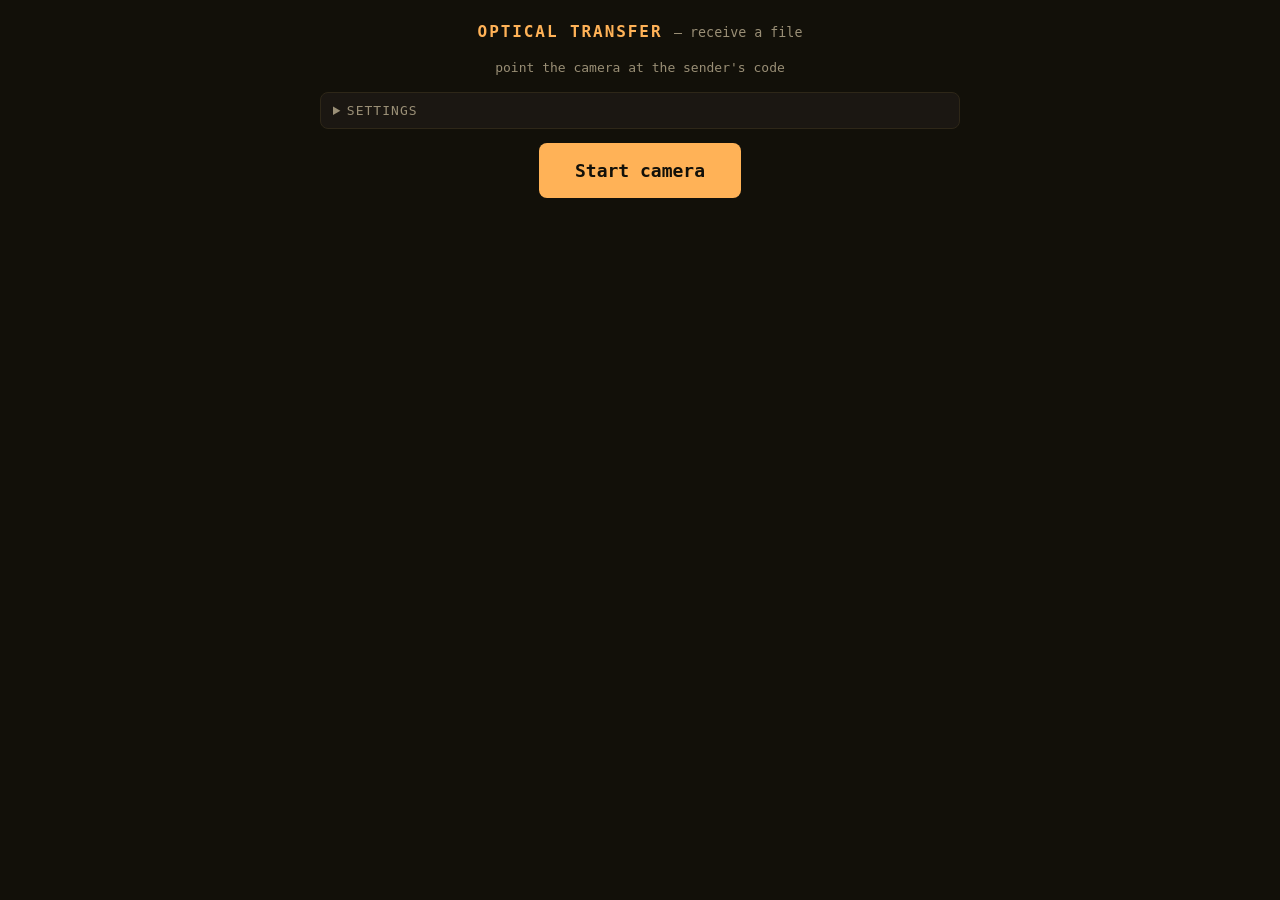
==== receive/index.html @ ed7385a3 "Optical Transfer: offline PC-to-phone file transfer with SEO landing" ====
<!doctype html>
<html lang="en">
  <head>
    <meta charset="UTF-8" />
    <meta
      name="viewport"
      content="width=device-width, initial-scale=1.0, viewport-fit=cover, maximum-scale=1.0, user-scalable=no"
    />
    <title>Receive a File — Optical Transfer (offline, no internet)</title>
    <meta name="robots" content="index, follow" />
    <link rel="stylesheet" href="../shared/style.css" />
  </head>
  <body>
    <h1><a href="../" style="color: inherit; text-decoration: none">OPTICAL TRANSFER</a> <small>— receive a file</small></h1>
    <div class="hint" id="stats">point the camera at the sender's code</div>
    <details class="settings" id="settings">
      <summary>Settings</summary>
      <div class="row">
        <label>
          capture width
          <select id="cfg-width">
            <option>960</option>
            <option selected>1280</option>
            <option>1920</option>
          </select>
        </label>
        <label>
          capture fps
          <select id="cfg-capfps">
            <option>30</option>
            <option selected>60</option>
          </select>
        </label>
        <label>
          decode workers
          <select id="cfg-workers">
            <option>1</option>
            <option selected>2</option>
            <option>3</option>
          </select>
        </label>
      </div>
      <div class="hint" style="text-align: left; padding-top: 8px">
        Set before starting the camera. 1280-wide is the widest mode iOS runs
        at a true 60 fps; the fps request is demanded with `exact` first
        because `ideal: 60` silently delivers 30.
      </div>
    </details>
    <button id="start">Start camera</button>
    <div class="metrics" id="metrics" style="display: none">
      <div class="metric"><div class="k">capture fps</div><div class="v" id="m-cap">—</div></div>
      <div class="metric"><div class="k">decode fps</div><div class="v amber" id="m-dec">—</div></div>
      <div class="metric"><div class="k">goodput</div><div class="v amber" id="m-rate">—</div></div>
      <div class="metric"><div class="k">elapsed</div><div class="v" id="m-time">—</div></div>
      <div class="metric"><div class="k">frames new/dup</div><div class="v" id="m-frames">—</div></div>
      <div class="metric"><div class="k">blocks K</div><div class="v" id="m-k">—</div></div>
      <div class="metric"><div class="k">block len</div><div class="v" id="m-block">—</div></div>
      <div class="metric"><div class="k">payload</div><div class="v" id="m-payload">—</div></div>
    </div>
    <div class="preview" id="preview" style="display: none">
      <video id="video" muted playsinline></video>
    </div>
    <div class="progress" id="progress" style="display: none"><div id="bar"></div></div>
    <div id="result"></div>
    <script type="module" src="./main.ts"></script>
  </body>
</html>
---- shared/style.css ----
* {
  box-sizing: border-box;
}
body {
  margin: 0;
  background: #121009;
  color: #ede5d4;
  font: 15px/1.5 ui-monospace, SFMono-Regular, Menlo, Consolas, monospace;
  display: flex;
  flex-direction: column;
  align-items: center;
  gap: 14px;
  padding: 20px;
  min-height: 100vh;
}
h1 {
  font-size: 16px;
  letter-spacing: 0.12em;
  text-transform: uppercase;
  color: #ffb257;
  margin: 0;
  text-align: center;
}
h1 small {
  color: #9a8f76;
  letter-spacing: 0;
  text-transform: none;
  font-weight: normal;
}
.hint {
  color: #9a8f76;
  font-size: 13px;
  text-align: center;
  max-width: 640px;
}
a {
  color: #ffb257;
}
button {
  font: inherit;
  color: #121009;
  background: #ffb257;
  border: 0;
  border-radius: 8px;
  padding: 14px 36px;
  font-size: 18px;
  font-weight: 700;
  cursor: pointer;
}
.picker {
  display: flex;
  flex-direction: column;
  align-items: center;
  gap: 8px;
}
.filebtn {
  font: inherit;
  color: #121009;
  background: #ffb257;
  border-radius: 8px;
  padding: 14px 36px;
  font-size: 18px;
  font-weight: 700;
  cursor: pointer;
  text-decoration: none;
  display: inline-block;
}
.filebtn input[type="file"] {
  display: none;
}
.stage {
  background: #fff;
  padding: 20px;
  border-radius: 10px;
}
.stage canvas {
  display: block;
  image-rendering: pixelated;
}
.preview {
  position: relative;
  width: min(92vw, 480px);
}
.preview video {
  width: 100%;
  border-radius: 10px;
  background: #000;
  display: block;
}
.progress {
  width: min(92vw, 480px);
  height: 14px;
  background: #1b1712;
  border: 1px solid #2e2718;
  border-radius: 7px;
  overflow: hidden;
}
.progress > div {
  height: 100%;
  background: #ffb257;
  transition: width 0.25s;
}
.done {
  color: #7dc98f;
  font-size: 22px;
  font-weight: 700;
}
img.received {
  max-width: min(92vw, 640px);
  border-radius: 10px;
}
details.settings {
  width: min(92vw, 640px);
  background: #1b1712;
  border: 1px solid #2e2718;
  border-radius: 8px;
  padding: 8px 12px;
}
details.settings summary {
  cursor: pointer;
  color: #9a8f76;
  font-size: 13px;
  text-transform: uppercase;
  letter-spacing: 0.08em;
}
details.settings .row {
  display: flex;
  flex-wrap: wrap;
  gap: 10px 18px;
  padding-top: 10px;
}
details.settings label {
  display: flex;
  flex-direction: column;
  gap: 3px;
  font-size: 11px;
  color: #9a8f76;
  text-transform: uppercase;
  letter-spacing: 0.08em;
}
details.settings select,
details.settings input[type="range"] {
  font: inherit;
  color: #ede5d4;
  background: #121009;
  border: 1px solid #2e2718;
  border-radius: 6px;
  padding: 5px 8px;
}
.metrics {
  display: grid;
  grid-template-columns: repeat(auto-fill, minmax(110px, 1fr));
  gap: 8px;
  width: min(92vw, 640px);
}
.metric {
  background: #1b1712;
  border: 1px solid #2e2718;
  border-radius: 6px;
  padding: 6px 8px;
}
.metric .k {
  font-size: 10px;
  color: #9a8f76;
  text-transform: uppercase;
  letter-spacing: 0.08em;
}
.metric .v {
  font-size: 16px;
  font-variant-numeric: tabular-nums;
}
.metric .v.amber {
  color: #ffb257;
}
.metric .v.ok {
  color: #7dc98f;
}

body.landing {
  gap: 0;
  padding: 0;
  align-items: stretch;
}
body.landing section,
body.landing .hero {
  width: 100%;
  max-width: 860px;
  margin: 0 auto;
  padding: 0 24px;
}
.hero {
  text-align: center;
  padding-top: 64px;
  padding-bottom: 56px;
}
.brand {
  display: inline-flex;
  align-items: center;
  gap: 8px;
  color: #ffb257;
  text-transform: uppercase;
  letter-spacing: 0.14em;
  font-size: 13px;
  font-weight: 700;
  margin-bottom: 28px;
}
.brand-mark {
  width: 16px;
  height: 16px;
  border-radius: 3px;
  background: #ffb257;
  box-shadow:
    -5px -5px 0 -3px #ffb257,
    5px -5px 0 -3px #ffb257,
    -5px 5px 0 -3px #ffb257;
}
.landing h1 {
  font-size: clamp(30px, 6vw, 46px);
  line-height: 1.1;
  letter-spacing: -0.01em;
  text-transform: none;
  color: #ede5d4;
  max-width: 15ch;
  margin: 0 auto 18px;
  text-align: center;
}
.lede {
  color: #b8ad97;
  font-size: 18px;
  line-height: 1.55;
  max-width: 52ch;
  margin: 0 auto 32px;
}
.cta {
  display: flex;
  flex-wrap: wrap;
  gap: 12px;
  justify-content: center;
}
.btn {
  display: inline-block;
  font-weight: 700;
  font-size: 16px;
  text-decoration: none;
  padding: 14px 26px;
  border-radius: 10px;
  border: 1px solid transparent;
}
.btn.primary {
  background: #ffb257;
  color: #121009;
}
.btn.ghost {
  background: #1b1712;
  color: #ede5d4;
  border-color: #2e2718;
}
.badges {
  color: #9a8f76;
  font-size: 13px;
  margin-top: 24px;
}
.stars {
  display: inline-block;
  margin-top: 16px;
  font-size: 13px;
  color: #ffb257;
  text-decoration: none;
  border: 1px solid #3a3016;
  background: #1b1712;
  padding: 8px 14px;
  border-radius: 999px;
}
.landing h2 {
  font-size: 26px;
  text-transform: none;
  letter-spacing: -0.01em;
  color: #ede5d4;
  text-align: center;
  margin: 0 0 28px;
}
.steps {
  padding-top: 24px;
  padding-bottom: 24px;
}
.steps ol {
  list-style: none;
  padding: 0;
  margin: 0;
  display: grid;
  gap: 14px;
}
.steps li {
  background: #1b1712;
  border: 1px solid #2e2718;
  border-radius: 12px;
  padding: 18px 20px 18px 58px;
  position: relative;
  color: #b8ad97;
  line-height: 1.5;
}
.steps li strong {
  color: #ede5d4;
}
.steps .num {
  position: absolute;
  left: 18px;
  top: 18px;
  width: 26px;
  height: 26px;
  border-radius: 50%;
  background: #ffb257;
  color: #121009;
  font-weight: 700;
  display: flex;
  align-items: center;
  justify-content: center;
  font-size: 14px;
}
.features {
  padding-top: 40px;
  padding-bottom: 24px;
}
.features .grid {
  display: grid;
  grid-template-columns: repeat(auto-fit, minmax(230px, 1fr));
  gap: 14px;
}
.card {
  background: #1b1712;
  border: 1px solid #2e2718;
  border-radius: 12px;
  padding: 20px;
}
.card h3 {
  margin: 0 0 8px;
  font-size: 16px;
  color: #ffb257;
}
.card p {
  margin: 0;
  color: #b8ad97;
  font-size: 14px;
  line-height: 1.5;
}
.funnel {
  padding-top: 44px;
  padding-bottom: 28px;
}
.funnel-card {
  background: #1b1712;
  border: 1px solid #3a3016;
  border-radius: 16px;
  padding: 32px;
  text-align: center;
}
.funnel-card h2 {
  margin-bottom: 12px;
}
.funnel-card p {
  color: #b8ad97;
  font-size: 16px;
  line-height: 1.6;
  max-width: 56ch;
  margin: 0 auto 22px;
}
.faq {
  padding-top: 40px;
  padding-bottom: 40px;
}
.faq details {
  background: #1b1712;
  border: 1px solid #2e2718;
  border-radius: 10px;
  padding: 4px 18px;
  margin-bottom: 10px;
}
.faq summary {
  cursor: pointer;
  font-weight: 700;
  color: #ede5d4;
  padding: 14px 0;
  list-style: none;
}
.faq summary::-webkit-details-marker {
  display: none;
}
.faq summary::before {
  content: "+ ";
  color: #ffb257;
}
.faq details[open] summary::before {
  content: "– ";
}
.faq details p {
  color: #b8ad97;
  line-height: 1.6;
  margin: 0 0 16px;
}
.site-footer {
  border-top: 1px solid #2e2718;
  padding: 32px 24px 48px;
  text-align: center;
  color: #9a8f76;
  font-size: 13px;
}
.site-footer p {
  margin: 6px 0;
}
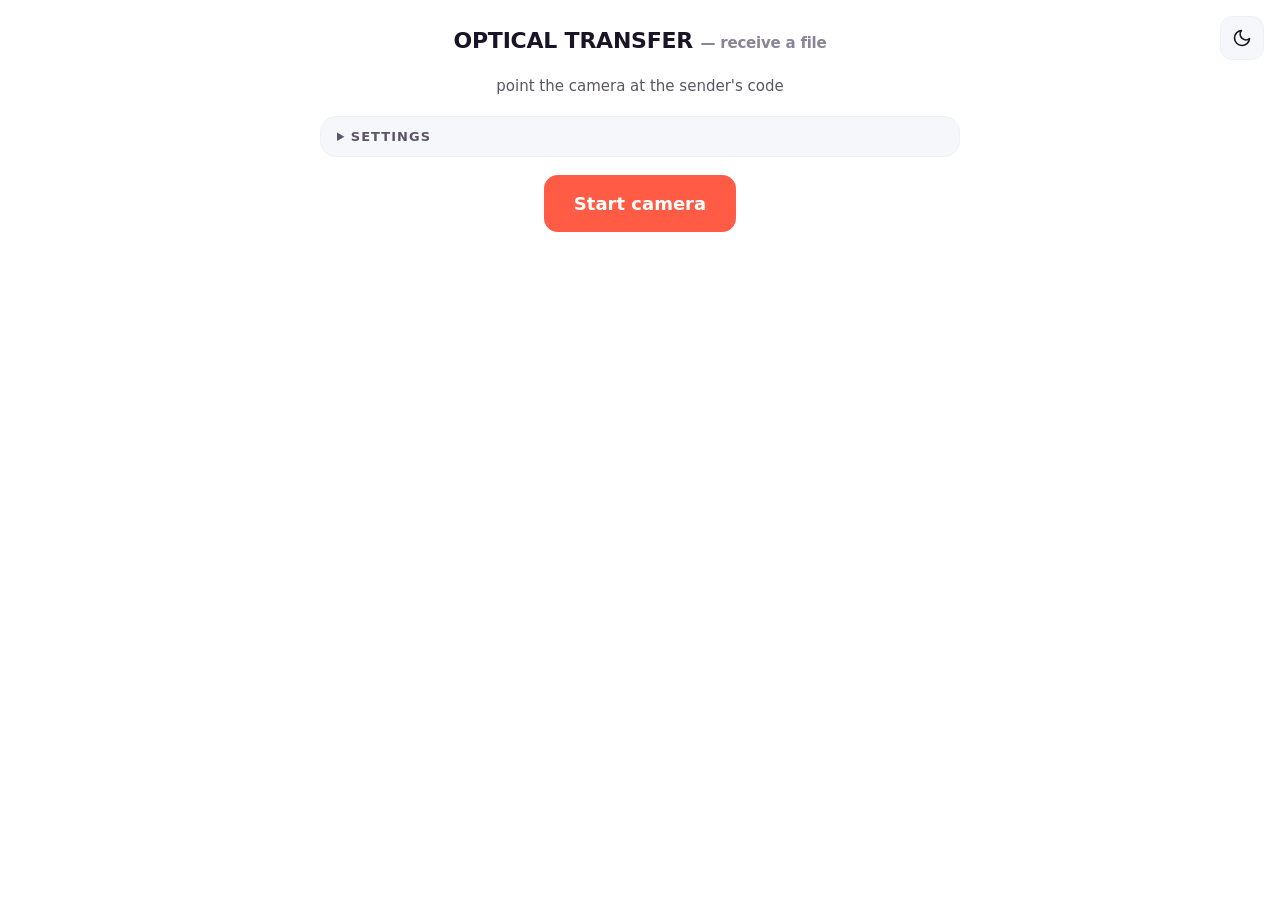
==== commit ac0487f8: "Complete redesign: coral/light theme + dark mode toggle, friendly rounded UI, SVG icons" ====
--- a/receive/index.html
+++ b/receive/index.html
@@ -6,11 +6,30 @@
       name="viewport"
       content="width=device-width, initial-scale=1.0, viewport-fit=cover, maximum-scale=1.0, user-scalable=no"
     />
+    <meta name="theme-color" content="#ff5b45" />
+    <script>
+      (function () {
+        try {
+          var t = localStorage.getItem("theme");
+          var d = t ? t === "dark" : matchMedia("(prefers-color-scheme: dark)").matches;
+          document.documentElement.classList.toggle("dark", d);
+        } catch (e) {}
+      })();
+    </script>
     <title>Receive a File — Optical Transfer (offline, no internet)</title>
+    <meta
+      name="description"
+      content="Receive a file on your phone with no internet, Wi-Fi or Bluetooth. Point your camera at the sender's screen and the file rebuilds itself, verified by checksum."
+    />
     <meta name="robots" content="index, follow" />
+    <link rel="canonical" href="https://createdbyiyia.github.io/offline-file-transfer/receive/" />
     <link rel="stylesheet" href="../shared/style.css" />
   </head>
   <body>
+    <button class="theme-toggle" id="theme-toggle" aria-label="Toggle dark mode">
+      <svg class="sun" viewBox="0 0 24 24" aria-hidden="true"><circle cx="12" cy="12" r="4" /><path d="M12 2v2M12 20v2M4.9 4.9l1.4 1.4M17.7 17.7l1.4 1.4M2 12h2M20 12h2M4.9 19.1l1.4-1.4M17.7 6.3l1.4-1.4" /></svg>
+      <svg class="moon" viewBox="0 0 24 24" aria-hidden="true"><path d="M21 12.8A9 9 0 1 1 11.2 3a7 7 0 0 0 9.8 9.8Z" /></svg>
+    </button>
     <h1><a href="../" style="color: inherit; text-decoration: none">OPTICAL TRANSFER</a> <small>— receive a file</small></h1>
     <div class="hint" id="stats">point the camera at the sender's code</div>
     <details class="settings" id="settings">
@@ -60,8 +79,19 @@
     <div class="preview" id="preview" style="display: none">
       <video id="video" muted playsinline></video>
     </div>
-    <div class="progress" id="progress" style="display: none"><div id="bar"></div></div>
+    <div class="progressbox" id="progress" style="display: none">
+      <div class="progresshead"><span>Receiving…</span><span id="pct">0%</span></div>
+      <div class="progresstrack"><div id="bar"></div></div>
+    </div>
     <div id="result"></div>
     <script type="module" src="./main.ts"></script>
+    <script>
+      document.getElementById("theme-toggle").addEventListener("click", function () {
+        var d = document.documentElement.classList.toggle("dark");
+        try {
+          localStorage.setItem("theme", d ? "dark" : "light");
+        } catch (e) {}
+      });
+    </script>
   </body>
 </html>
--- a/shared/style.css
+++ b/shared/style.css
@@ -1,181 +1,309 @@
+:root {
+  --bg: #ffffff;
+  --ink: #1a1526;
+  --muted: #5b5566;
+  --faint: #8a8494;
+  --coral: #ff5b45;
+  --coral-dark: #c2321d;
+  --coral-soft: #ffe9e4;
+  --line: #eef1f7;
+  --panel: #f6f7fb;
+  --green: #16a34a;
+  --blue: #2f6bff;
+  --radius: 16px;
+  --font: ui-rounded, "SF Pro Rounded", "Nunito", "Segoe UI", system-ui, sans-serif;
+}
+
 * {
   box-sizing: border-box;
 }
+html,
+body {
+  max-width: 100%;
+}
 body {
   margin: 0;
-  background: #121009;
-  color: #ede5d4;
-  font: 15px/1.5 ui-monospace, SFMono-Regular, Menlo, Consolas, monospace;
+  background: var(--bg);
+  color: var(--ink);
+  font-family: var(--font);
+  font-size: 16px;
+  line-height: 1.5;
+  overflow-x: hidden;
   display: flex;
   flex-direction: column;
   align-items: center;
-  gap: 14px;
-  padding: 20px;
+  gap: 18px;
+  padding: 24px;
   min-height: 100vh;
 }
+h1,
+h2,
+h3,
+p,
+li,
+summary,
+.hint {
+  overflow-wrap: break-word;
+}
+a {
+  color: var(--coral);
+  font-weight: 700;
+}
+
+/* ---- shared header (send / receive) ---- */
 h1 {
-  font-size: 16px;
-  letter-spacing: 0.12em;
-  text-transform: uppercase;
-  color: #ffb257;
+  font-size: 22px;
+  font-weight: 800;
+  letter-spacing: -0.01em;
   margin: 0;
   text-align: center;
+  color: var(--ink);
+}
+h1 a {
+  color: var(--coral);
+  text-decoration: none;
 }
 h1 small {
-  color: #9a8f76;
-  letter-spacing: 0;
-  text-transform: none;
-  font-weight: normal;
+  color: var(--faint);
+  font-weight: 700;
+  font-size: 15px;
 }
 .hint {
-  color: #9a8f76;
-  font-size: 13px;
+  color: var(--muted);
+  font-size: 15px;
   text-align: center;
   max-width: 640px;
 }
-a {
-  color: #ffb257;
-}
-button {
+
+/* ---- buttons ---- */
+button,
+.btn,
+.filebtn {
   font: inherit;
-  color: #121009;
-  background: #ffb257;
+  font-weight: 800;
+  cursor: pointer;
   border: 0;
-  border-radius: 8px;
-  padding: 14px 36px;
+  border-radius: 14px;
+  text-decoration: none;
+  display: inline-block;
+}
+button,
+.filebtn {
+  background: var(--coral);
+  color: #fff;
   font-size: 18px;
+  padding: 15px 30px;
+}
+.filebtn input[type="file"] {
+  display: none;
+}
+
+/* ---- sender QR stage ---- */
+.stage {
+  background: #fff;
+  padding: 18px;
+  border-radius: 22px;
+  border: 1px solid var(--line);
+  box-shadow: 0 10px 30px rgba(26, 21, 38, 0.06);
+}
+.stage canvas {
+  display: block;
+  image-rendering: pixelated;
+  border-radius: 6px;
+}
+
+/* ---- receiver camera preview ---- */
+.preview {
+  position: relative;
+  width: min(92vw, 480px);
+}
+.preview video {
+  width: 100%;
+  border-radius: 18px;
+  background: #000;
+  display: block;
+}
+
+/* ---- progress ---- */
+.progressbox {
+  width: min(92vw, 480px);
+  display: flex;
+  flex-direction: column;
+  gap: 8px;
+}
+.progresshead {
+  display: flex;
+  justify-content: space-between;
+  font-size: 14px;
   font-weight: 700;
+  color: var(--muted);
+  font-variant-numeric: tabular-nums;
+}
+#pct {
+  color: var(--coral);
+  font-weight: 800;
+}
+.progresstrack {
+  height: 22px;
+  background: var(--panel);
+  border: 1px solid var(--line);
+  border-radius: 11px;
+  overflow: hidden;
+}
+.progresstrack > div {
+  height: 100%;
+  width: 0;
+  background: var(--coral);
+  border-radius: 11px;
+  transition: width 0.3s ease;
+}
+
+/* ---- completion ---- */
+.result-card {
+  display: flex;
+  flex-direction: column;
+  align-items: center;
+  gap: 16px;
+  animation: pop 0.4s ease both;
+}
+@keyframes pop {
+  from {
+    opacity: 0;
+    transform: scale(0.92) translateY(10px);
+  }
+  to {
+    opacity: 1;
+    transform: none;
+  }
+}
+.check {
+  width: 76px;
+  height: 76px;
+}
+.check-c {
+  fill: none;
+  stroke: var(--green);
+  stroke-width: 2.5;
+  stroke-dasharray: 151;
+  stroke-dashoffset: 151;
+  animation: draw 0.5s ease forwards;
+}
+.check-k {
+  fill: none;
+  stroke: var(--green);
+  stroke-width: 4;
+  stroke-linecap: round;
+  stroke-linejoin: round;
+  stroke-dasharray: 48;
+  stroke-dashoffset: 48;
+  animation: draw 0.4s 0.45s ease forwards;
+}
+@keyframes draw {
+  to {
+    stroke-dashoffset: 0;
+  }
+}
+.result-card.bad .check-c,
+.result-card.bad .check-k {
+  stroke: var(--coral);
+}
+.done {
+  color: var(--green);
+  font-size: 24px;
+  font-weight: 800;
+}
+.result-card.bad .done {
+  color: var(--coral);
+}
+img.received {
+  max-width: min(92vw, 640px);
+  border-radius: 16px;
+}
+
+/* ---- settings ---- */
+details.settings {
+  width: min(92vw, 640px);
+  background: var(--panel);
+  border: 1px solid var(--line);
+  border-radius: 16px;
+  padding: 10px 16px;
+}
+details.settings summary {
   cursor: pointer;
-}
+  color: var(--muted);
+  font-size: 13px;
+  font-weight: 800;
+  text-transform: uppercase;
+  letter-spacing: 0.08em;
+}
+details.settings .row {
+  display: flex;
+  flex-wrap: wrap;
+  gap: 12px 18px;
+  padding-top: 12px;
+}
+details.settings label {
+  display: flex;
+  flex-direction: column;
+  gap: 4px;
+  font-size: 11px;
+  font-weight: 800;
+  color: var(--faint);
+  text-transform: uppercase;
+  letter-spacing: 0.06em;
+}
+details.settings select,
+details.settings input[type="range"] {
+  font: inherit;
+  font-weight: 600;
+  color: var(--ink);
+  background: #fff;
+  border: 1px solid var(--line);
+  border-radius: 10px;
+  padding: 8px 10px;
+}
+
+/* ---- receiver metrics ---- */
+.metrics {
+  display: grid;
+  grid-template-columns: repeat(auto-fill, minmax(110px, 1fr));
+  gap: 10px;
+  width: min(92vw, 640px);
+}
+.metric {
+  background: var(--panel);
+  border: 1px solid var(--line);
+  border-radius: 12px;
+  padding: 8px 10px;
+}
+.metric .k {
+  font-size: 10px;
+  color: var(--faint);
+  font-weight: 800;
+  text-transform: uppercase;
+  letter-spacing: 0.06em;
+}
+.metric .v {
+  font-size: 16px;
+  font-weight: 700;
+  font-variant-numeric: tabular-nums;
+}
+.metric .v.amber {
+  color: var(--coral);
+}
+.metric .v.ok {
+  color: var(--green);
+}
+
+/* ---- file picker (sender) ---- */
 .picker {
   display: flex;
   flex-direction: column;
   align-items: center;
   gap: 8px;
 }
-.filebtn {
-  font: inherit;
-  color: #121009;
-  background: #ffb257;
-  border-radius: 8px;
-  padding: 14px 36px;
-  font-size: 18px;
-  font-weight: 700;
-  cursor: pointer;
-  text-decoration: none;
-  display: inline-block;
-}
-.filebtn input[type="file"] {
-  display: none;
-}
-.stage {
-  background: #fff;
-  padding: 20px;
-  border-radius: 10px;
-}
-.stage canvas {
-  display: block;
-  image-rendering: pixelated;
-}
-.preview {
-  position: relative;
-  width: min(92vw, 480px);
-}
-.preview video {
-  width: 100%;
-  border-radius: 10px;
-  background: #000;
-  display: block;
-}
-.progress {
-  width: min(92vw, 480px);
-  height: 14px;
-  background: #1b1712;
-  border: 1px solid #2e2718;
-  border-radius: 7px;
-  overflow: hidden;
-}
-.progress > div {
-  height: 100%;
-  background: #ffb257;
-  transition: width 0.25s;
-}
-.done {
-  color: #7dc98f;
-  font-size: 22px;
-  font-weight: 700;
-}
-img.received {
-  max-width: min(92vw, 640px);
-  border-radius: 10px;
-}
-details.settings {
-  width: min(92vw, 640px);
-  background: #1b1712;
-  border: 1px solid #2e2718;
-  border-radius: 8px;
-  padding: 8px 12px;
-}
-details.settings summary {
-  cursor: pointer;
-  color: #9a8f76;
-  font-size: 13px;
-  text-transform: uppercase;
-  letter-spacing: 0.08em;
-}
-details.settings .row {
-  display: flex;
-  flex-wrap: wrap;
-  gap: 10px 18px;
-  padding-top: 10px;
-}
-details.settings label {
-  display: flex;
-  flex-direction: column;
-  gap: 3px;
-  font-size: 11px;
-  color: #9a8f76;
-  text-transform: uppercase;
-  letter-spacing: 0.08em;
-}
-details.settings select,
-details.settings input[type="range"] {
-  font: inherit;
-  color: #ede5d4;
-  background: #121009;
-  border: 1px solid #2e2718;
-  border-radius: 6px;
-  padding: 5px 8px;
-}
-.metrics {
-  display: grid;
-  grid-template-columns: repeat(auto-fill, minmax(110px, 1fr));
-  gap: 8px;
-  width: min(92vw, 640px);
-}
-.metric {
-  background: #1b1712;
-  border: 1px solid #2e2718;
-  border-radius: 6px;
-  padding: 6px 8px;
-}
-.metric .k {
-  font-size: 10px;
-  color: #9a8f76;
-  text-transform: uppercase;
-  letter-spacing: 0.08em;
-}
-.metric .v {
-  font-size: 16px;
-  font-variant-numeric: tabular-nums;
-}
-.metric .v.amber {
-  color: #ffb257;
-}
-.metric .v.ok {
-  color: #7dc98f;
-}
-
+
+/* ============ LANDING ============ */
 body.landing {
   gap: 0;
   padding: 0;
@@ -184,103 +312,106 @@
 body.landing section,
 body.landing .hero {
   width: 100%;
-  max-width: 860px;
+  max-width: 980px;
   margin: 0 auto;
-  padding: 0 24px;
+  padding-left: 24px;
+  padding-right: 24px;
 }
 .hero {
   text-align: center;
-  padding-top: 64px;
+  padding-top: clamp(56px, 11vh, 120px);
   padding-bottom: 56px;
 }
 .brand {
   display: inline-flex;
   align-items: center;
-  gap: 8px;
-  color: #ffb257;
+  gap: 10px;
+  background: var(--coral-soft);
+  color: var(--coral);
+  font-weight: 800;
+  font-size: 14px;
+  letter-spacing: 0.06em;
   text-transform: uppercase;
-  letter-spacing: 0.14em;
-  font-size: 13px;
-  font-weight: 700;
-  margin-bottom: 28px;
+  padding: 9px 16px;
+  border-radius: 999px;
+  margin-bottom: 26px;
 }
 .brand-mark {
   width: 16px;
   height: 16px;
-  border-radius: 3px;
-  background: #ffb257;
-  box-shadow:
-    -5px -5px 0 -3px #ffb257,
-    5px -5px 0 -3px #ffb257,
-    -5px 5px 0 -3px #ffb257;
+  border-radius: 5px;
+  background: var(--coral);
 }
 .landing h1 {
-  font-size: clamp(30px, 6vw, 46px);
-  line-height: 1.1;
-  letter-spacing: -0.01em;
-  text-transform: none;
-  color: #ede5d4;
-  max-width: 15ch;
-  margin: 0 auto 18px;
+  font-size: clamp(38px, 7vw, 62px);
+  line-height: 1.03;
+  font-weight: 850;
+  letter-spacing: -0.02em;
+  color: var(--ink);
+  max-width: 16ch;
+  margin: 0 auto 20px;
   text-align: center;
+  text-wrap: balance;
+}
+.landing h1 .hl {
+  color: var(--coral);
 }
 .lede {
-  color: #b8ad97;
+  color: var(--muted);
+  font-size: clamp(17px, 2.2vw, 21px);
+  line-height: 1.5;
+  max-width: 46ch;
+  margin: 0 auto 32px;
+}
+.cta {
+  display: flex;
+  flex-wrap: wrap;
+  gap: 14px;
+  justify-content: center;
+}
+.btn {
   font-size: 18px;
-  line-height: 1.55;
-  max-width: 52ch;
-  margin: 0 auto 32px;
-}
-.cta {
-  display: flex;
-  flex-wrap: wrap;
-  gap: 12px;
-  justify-content: center;
-}
-.btn {
-  display: inline-block;
+  padding: 16px 30px;
+  border-radius: 16px;
+}
+.btn.primary {
+  background: var(--coral);
+  color: #fff;
+}
+.btn.ghost {
+  background: var(--coral-soft);
+  color: var(--coral-dark);
+}
+.badges {
+  color: var(--faint);
+  font-size: 14px;
   font-weight: 700;
-  font-size: 16px;
-  text-decoration: none;
-  padding: 14px 26px;
-  border-radius: 10px;
-  border: 1px solid transparent;
-}
-.btn.primary {
-  background: #ffb257;
-  color: #121009;
-}
-.btn.ghost {
-  background: #1b1712;
-  color: #ede5d4;
-  border-color: #2e2718;
-}
-.badges {
-  color: #9a8f76;
-  font-size: 13px;
   margin-top: 24px;
 }
 .stars {
   display: inline-block;
   margin-top: 16px;
-  font-size: 13px;
-  color: #ffb257;
+  font-size: 14px;
+  font-weight: 800;
+  color: var(--coral);
   text-decoration: none;
-  border: 1px solid #3a3016;
-  background: #1b1712;
-  padding: 8px 14px;
+  background: var(--coral-soft);
+  padding: 9px 16px;
   border-radius: 999px;
 }
 .landing h2 {
-  font-size: 26px;
-  text-transform: none;
+  font-size: clamp(26px, 4vw, 34px);
+  font-weight: 850;
   letter-spacing: -0.01em;
-  color: #ede5d4;
+  color: var(--ink);
   text-align: center;
-  margin: 0 0 28px;
-}
+  margin: 0 0 30px;
+  text-wrap: balance;
+}
+
+/* steps */
 .steps {
-  padding-top: 24px;
+  padding-top: 40px;
   padding-bottom: 24px;
 }
 .steps ol {
@@ -291,119 +422,289 @@
   gap: 14px;
 }
 .steps li {
-  background: #1b1712;
-  border: 1px solid #2e2718;
-  border-radius: 12px;
-  padding: 18px 20px 18px 58px;
+  background: var(--panel);
+  border-radius: 18px;
+  padding: 20px 22px 20px 62px;
   position: relative;
-  color: #b8ad97;
+  color: var(--muted);
   line-height: 1.5;
+  font-size: 16px;
 }
 .steps li strong {
-  color: #ede5d4;
+  color: var(--ink);
 }
 .steps .num {
   position: absolute;
   left: 18px;
   top: 18px;
-  width: 26px;
-  height: 26px;
-  border-radius: 50%;
-  background: #ffb257;
-  color: #121009;
-  font-weight: 700;
+  width: 30px;
+  height: 30px;
+  border-radius: 10px;
+  background: var(--coral);
+  color: #fff;
+  font-weight: 800;
   display: flex;
   align-items: center;
   justify-content: center;
-  font-size: 14px;
-}
+  font-size: 15px;
+}
+
+/* features */
 .features {
-  padding-top: 40px;
+  padding-top: 44px;
   padding-bottom: 24px;
 }
 .features .grid {
   display: grid;
-  grid-template-columns: repeat(auto-fit, minmax(230px, 1fr));
-  gap: 14px;
+  grid-template-columns: repeat(auto-fit, minmax(240px, 1fr));
+  gap: 16px;
 }
 .card {
-  background: #1b1712;
-  border: 1px solid #2e2718;
-  border-radius: 12px;
-  padding: 20px;
+  border-radius: 20px;
+  padding: 24px;
+}
+.card .ic {
+  width: 44px;
+  height: 44px;
+  border-radius: 13px;
+  display: flex;
+  align-items: center;
+  justify-content: center;
+  margin-bottom: 14px;
+}
+.card .ic svg {
+  width: 22px;
+  height: 22px;
+  stroke: #fff;
+  fill: none;
+  stroke-width: 2.3;
+  stroke-linecap: round;
+  stroke-linejoin: round;
 }
 .card h3 {
-  margin: 0 0 8px;
-  font-size: 16px;
-  color: #ffb257;
+  margin: 0 0 6px;
+  font-size: 18px;
+  font-weight: 800;
+  color: var(--ink);
 }
 .card p {
   margin: 0;
-  color: #b8ad97;
-  font-size: 14px;
-  line-height: 1.5;
-}
+  color: var(--muted);
+  font-size: 15px;
+  line-height: 1.45;
+}
+.card:nth-child(1) {
+  background: #eaf2ff;
+}
+.card:nth-child(1) .ic {
+  background: #2f6bff;
+}
+.card:nth-child(2) {
+  background: #e9fbef;
+}
+.card:nth-child(2) .ic {
+  background: #16a34a;
+}
+.card:nth-child(3) {
+  background: #fff4e0;
+}
+.card:nth-child(3) .ic {
+  background: #f59e0b;
+}
+.card:nth-child(4) {
+  background: #f1ebff;
+}
+.card:nth-child(4) .ic {
+  background: #7c3aed;
+}
+.card:nth-child(5) {
+  background: #ffeef1;
+}
+.card:nth-child(5) .ic {
+  background: #f43f5e;
+}
+.card:nth-child(6) {
+  background: #e6fbfa;
+}
+.card:nth-child(6) .ic {
+  background: #0ea5a5;
+}
+
+/* funnel */
 .funnel {
   padding-top: 44px;
   padding-bottom: 28px;
 }
 .funnel-card {
-  background: #1b1712;
-  border: 1px solid #3a3016;
-  border-radius: 16px;
-  padding: 32px;
+  background: var(--coral-soft);
+  border-radius: 24px;
+  padding: 40px 32px;
   text-align: center;
 }
 .funnel-card h2 {
   margin-bottom: 12px;
 }
 .funnel-card p {
-  color: #b8ad97;
-  font-size: 16px;
-  line-height: 1.6;
-  max-width: 56ch;
-  margin: 0 auto 22px;
-}
+  color: var(--muted);
+  font-size: 17px;
+  line-height: 1.55;
+  max-width: 54ch;
+  margin: 0 auto 24px;
+}
+
+/* faq */
 .faq {
-  padding-top: 40px;
-  padding-bottom: 40px;
+  padding-top: 44px;
+  padding-bottom: 44px;
 }
 .faq details {
-  background: #1b1712;
-  border: 1px solid #2e2718;
-  border-radius: 10px;
-  padding: 4px 18px;
+  background: var(--panel);
+  border-radius: 14px;
+  padding: 4px 20px;
   margin-bottom: 10px;
 }
 .faq summary {
   cursor: pointer;
-  font-weight: 700;
-  color: #ede5d4;
-  padding: 14px 0;
+  font-weight: 800;
+  color: var(--ink);
+  padding: 16px 0;
   list-style: none;
+  font-size: 16px;
 }
 .faq summary::-webkit-details-marker {
   display: none;
 }
 .faq summary::before {
-  content: "+ ";
-  color: #ffb257;
+  content: "+";
+  color: var(--coral);
+  font-weight: 800;
+  margin-right: 10px;
 }
 .faq details[open] summary::before {
-  content: "– ";
+  content: "–";
 }
 .faq details p {
-  color: #b8ad97;
+  color: var(--muted);
   line-height: 1.6;
   margin: 0 0 16px;
 }
+
+/* footer */
 .site-footer {
-  border-top: 1px solid #2e2718;
+  border-top: 1px solid var(--line);
   padding: 32px 24px 48px;
   text-align: center;
-  color: #9a8f76;
-  font-size: 13px;
+  color: var(--faint);
+  font-size: 14px;
+  margin-top: 20px;
 }
 .site-footer p {
   margin: 6px 0;
 }
+
+/* responsive */
+@media (max-width: 560px) {
+  body {
+    padding-left: 18px;
+    padding-right: 18px;
+  }
+  .hero {
+    padding-top: 56px;
+    padding-bottom: 44px;
+  }
+  .cta {
+    flex-direction: column;
+    align-items: stretch;
+  }
+  .btn {
+    text-align: center;
+  }
+  .funnel-card {
+    padding: 28px 20px;
+  }
+}
+@media (prefers-reduced-motion: reduce) {
+  .result-card,
+  .check-c,
+  .check-k {
+    animation: none !important;
+  }
+  .check-c,
+  .check-k {
+    stroke-dashoffset: 0;
+  }
+}
+
+/* ============ DARK THEME ============ */
+:root.dark {
+  --bg: #16141c;
+  --ink: #f5f3f7;
+  --muted: #a8a2b4;
+  --faint: #7c7688;
+  --coral-dark: #ff8b78;
+  --coral-soft: #33201b;
+  --line: #2a2733;
+  --panel: #201d28;
+  --green: #34d399;
+}
+.dark .stage {
+  box-shadow: 0 10px 30px rgba(0, 0, 0, 0.4);
+}
+.dark .card:nth-child(1) {
+  background: #16213a;
+}
+.dark .card:nth-child(2) {
+  background: #10281c;
+}
+.dark .card:nth-child(3) {
+  background: #2a2011;
+}
+.dark .card:nth-child(4) {
+  background: #201a33;
+}
+.dark .card:nth-child(5) {
+  background: #2c1720;
+}
+.dark .card:nth-child(6) {
+  background: #102a29;
+}
+
+/* theme toggle */
+.theme-toggle {
+  position: fixed;
+  top: 16px;
+  right: 16px;
+  z-index: 50;
+  width: 44px;
+  height: 44px;
+  border-radius: 12px;
+  background: var(--panel);
+  border: 1px solid var(--line);
+  color: var(--ink);
+  display: flex;
+  align-items: center;
+  justify-content: center;
+  cursor: pointer;
+  padding: 0;
+}
+.theme-toggle svg {
+  width: 20px;
+  height: 20px;
+  stroke: currentColor;
+  fill: none;
+  stroke-width: 2;
+  stroke-linecap: round;
+  stroke-linejoin: round;
+}
+.theme-toggle .sun {
+  display: none;
+}
+.theme-toggle .moon {
+  display: block;
+}
+:root.dark .theme-toggle .sun {
+  display: block;
+}
+:root.dark .theme-toggle .moon {
+  display: none;
+}
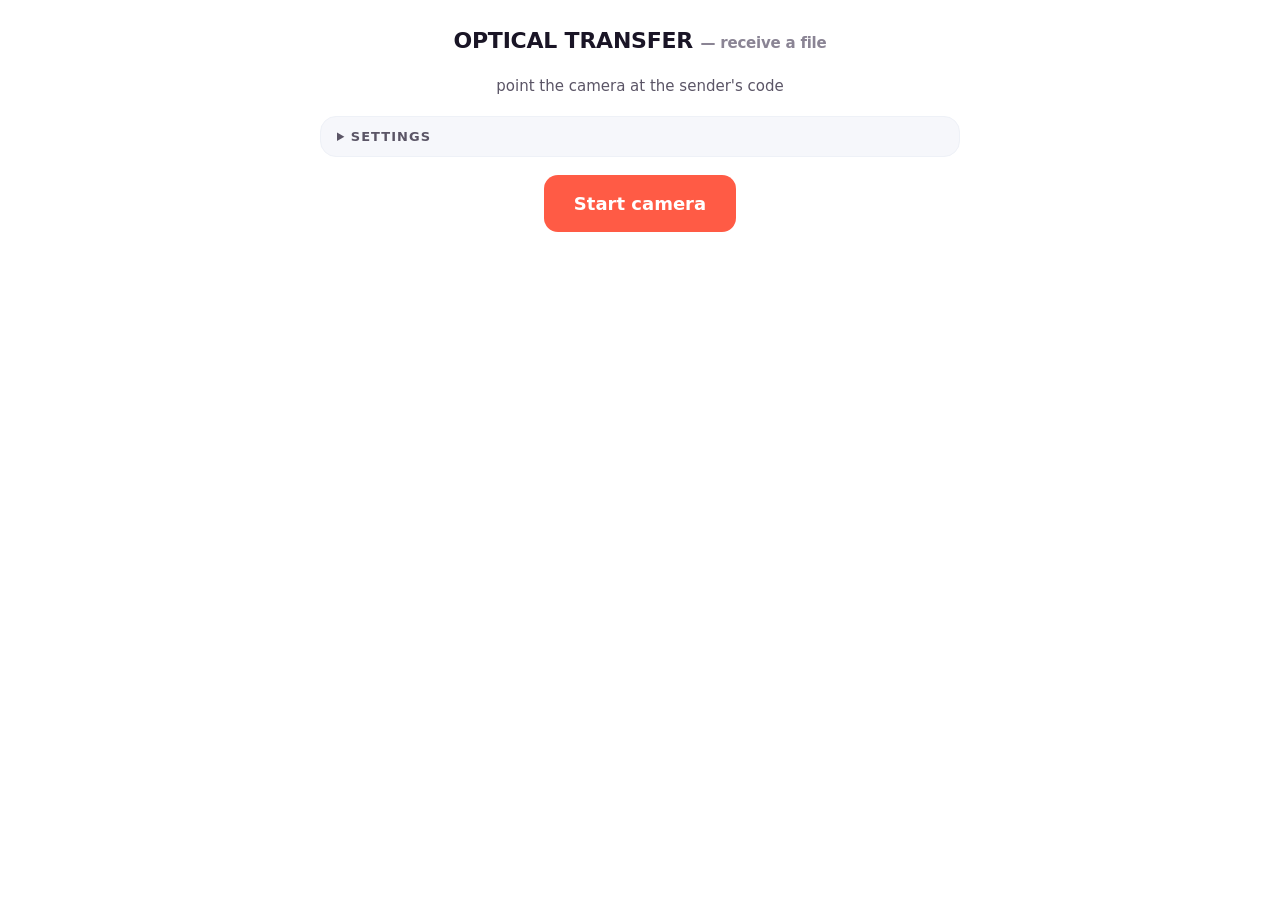
==== commit f14a065c: "Auto dark mode (no toggle), fix dark settings text, completion at top with inline preview (pdf/video" ====
--- a/receive/index.html
+++ b/receive/index.html
@@ -7,15 +7,6 @@
       content="width=device-width, initial-scale=1.0, viewport-fit=cover, maximum-scale=1.0, user-scalable=no"
     />
     <meta name="theme-color" content="#ff5b45" />
-    <script>
-      (function () {
-        try {
-          var t = localStorage.getItem("theme");
-          var d = t ? t === "dark" : matchMedia("(prefers-color-scheme: dark)").matches;
-          document.documentElement.classList.toggle("dark", d);
-        } catch (e) {}
-      })();
-    </script>
     <title>Receive a File — Optical Transfer (offline, no internet)</title>
     <meta
       name="description"
@@ -24,12 +15,13 @@
     <meta name="robots" content="index, follow" />
     <link rel="canonical" href="https://createdbyiyia.github.io/offline-file-transfer/receive/" />
     <link rel="stylesheet" href="../shared/style.css" />
+    <link rel="manifest" href="../manifest.webmanifest" />
+    <link rel="apple-touch-icon" href="../icon-180.png" />
+    <meta name="apple-mobile-web-app-capable" content="yes" />
+    <meta name="mobile-web-app-capable" content="yes" />
+    <meta name="apple-mobile-web-app-title" content="Optical Transfer" />
   </head>
   <body>
-    <button class="theme-toggle" id="theme-toggle" aria-label="Toggle dark mode">
-      <svg class="sun" viewBox="0 0 24 24" aria-hidden="true"><circle cx="12" cy="12" r="4" /><path d="M12 2v2M12 20v2M4.9 4.9l1.4 1.4M17.7 17.7l1.4 1.4M2 12h2M20 12h2M4.9 19.1l1.4-1.4M17.7 6.3l1.4-1.4" /></svg>
-      <svg class="moon" viewBox="0 0 24 24" aria-hidden="true"><path d="M21 12.8A9 9 0 1 1 11.2 3a7 7 0 0 0 9.8 9.8Z" /></svg>
-    </button>
     <h1><a href="../" style="color: inherit; text-decoration: none">OPTICAL TRANSFER</a> <small>— receive a file</small></h1>
     <div class="hint" id="stats">point the camera at the sender's code</div>
     <details class="settings" id="settings">
@@ -86,12 +78,8 @@
     <div id="result"></div>
     <script type="module" src="./main.ts"></script>
     <script>
-      document.getElementById("theme-toggle").addEventListener("click", function () {
-        var d = document.documentElement.classList.toggle("dark");
-        try {
-          localStorage.setItem("theme", d ? "dark" : "light");
-        } catch (e) {}
-      });
+      if ("serviceWorker" in navigator)
+        navigator.serviceWorker.register("../sw.js").catch(function () {});
     </script>
   </body>
 </html>
--- a/shared/style.css
+++ b/shared/style.css
@@ -12,6 +12,7 @@
   --blue: #2f6bff;
   --radius: 16px;
   --font: ui-rounded, "SF Pro Rounded", "Nunito", "Segoe UI", system-ui, sans-serif;
+  color-scheme: light;
 }
 
 * {
@@ -215,9 +216,20 @@
 .result-card.bad .done {
   color: var(--coral);
 }
-img.received {
+img.received,
+video.received {
   max-width: min(92vw, 640px);
   border-radius: 16px;
+}
+audio.received {
+  width: min(92vw, 480px);
+}
+.preview-frame {
+  width: min(92vw, 720px);
+  height: min(70vh, 800px);
+  border: 1px solid var(--line);
+  border-radius: 16px;
+  background: #fff;
 }
 
 /* ---- settings ---- */
@@ -257,7 +269,7 @@
   font: inherit;
   font-weight: 600;
   color: var(--ink);
-  background: #fff;
+  background: var(--bg);
   border: 1px solid var(--line);
   border-radius: 10px;
   padding: 8px 10px;
@@ -635,76 +647,39 @@
   }
 }
 
-/* ============ DARK THEME ============ */
-:root.dark {
-  --bg: #16141c;
-  --ink: #f5f3f7;
-  --muted: #a8a2b4;
-  --faint: #7c7688;
-  --coral-dark: #ff8b78;
-  --coral-soft: #33201b;
-  --line: #2a2733;
-  --panel: #201d28;
-  --green: #34d399;
-}
-.dark .stage {
-  box-shadow: 0 10px 30px rgba(0, 0, 0, 0.4);
-}
-.dark .card:nth-child(1) {
-  background: #16213a;
-}
-.dark .card:nth-child(2) {
-  background: #10281c;
-}
-.dark .card:nth-child(3) {
-  background: #2a2011;
-}
-.dark .card:nth-child(4) {
-  background: #201a33;
-}
-.dark .card:nth-child(5) {
-  background: #2c1720;
-}
-.dark .card:nth-child(6) {
-  background: #102a29;
-}
-
-/* theme toggle */
-.theme-toggle {
-  position: fixed;
-  top: 16px;
-  right: 16px;
-  z-index: 50;
-  width: 44px;
-  height: 44px;
-  border-radius: 12px;
-  background: var(--panel);
-  border: 1px solid var(--line);
-  color: var(--ink);
-  display: flex;
-  align-items: center;
-  justify-content: center;
-  cursor: pointer;
-  padding: 0;
-}
-.theme-toggle svg {
-  width: 20px;
-  height: 20px;
-  stroke: currentColor;
-  fill: none;
-  stroke-width: 2;
-  stroke-linecap: round;
-  stroke-linejoin: round;
-}
-.theme-toggle .sun {
-  display: none;
-}
-.theme-toggle .moon {
-  display: block;
-}
-:root.dark .theme-toggle .sun {
-  display: block;
-}
-:root.dark .theme-toggle .moon {
-  display: none;
-}
+/* ============ DARK THEME (automatic, follows the system) ============ */
+@media (prefers-color-scheme: dark) {
+  :root {
+    --bg: #16141c;
+    --ink: #f5f3f7;
+    --muted: #a8a2b4;
+    --faint: #7c7688;
+    --coral-dark: #ff8b78;
+    --coral-soft: #33201b;
+    --line: #2a2733;
+    --panel: #201d28;
+    --green: #34d399;
+    color-scheme: dark;
+  }
+  .stage {
+    box-shadow: 0 10px 30px rgba(0, 0, 0, 0.4);
+  }
+  .card:nth-child(1) {
+    background: #16213a;
+  }
+  .card:nth-child(2) {
+    background: #10281c;
+  }
+  .card:nth-child(3) {
+    background: #2a2011;
+  }
+  .card:nth-child(4) {
+    background: #201a33;
+  }
+  .card:nth-child(5) {
+    background: #2c1720;
+  }
+  .card:nth-child(6) {
+    background: #102a29;
+  }
+}
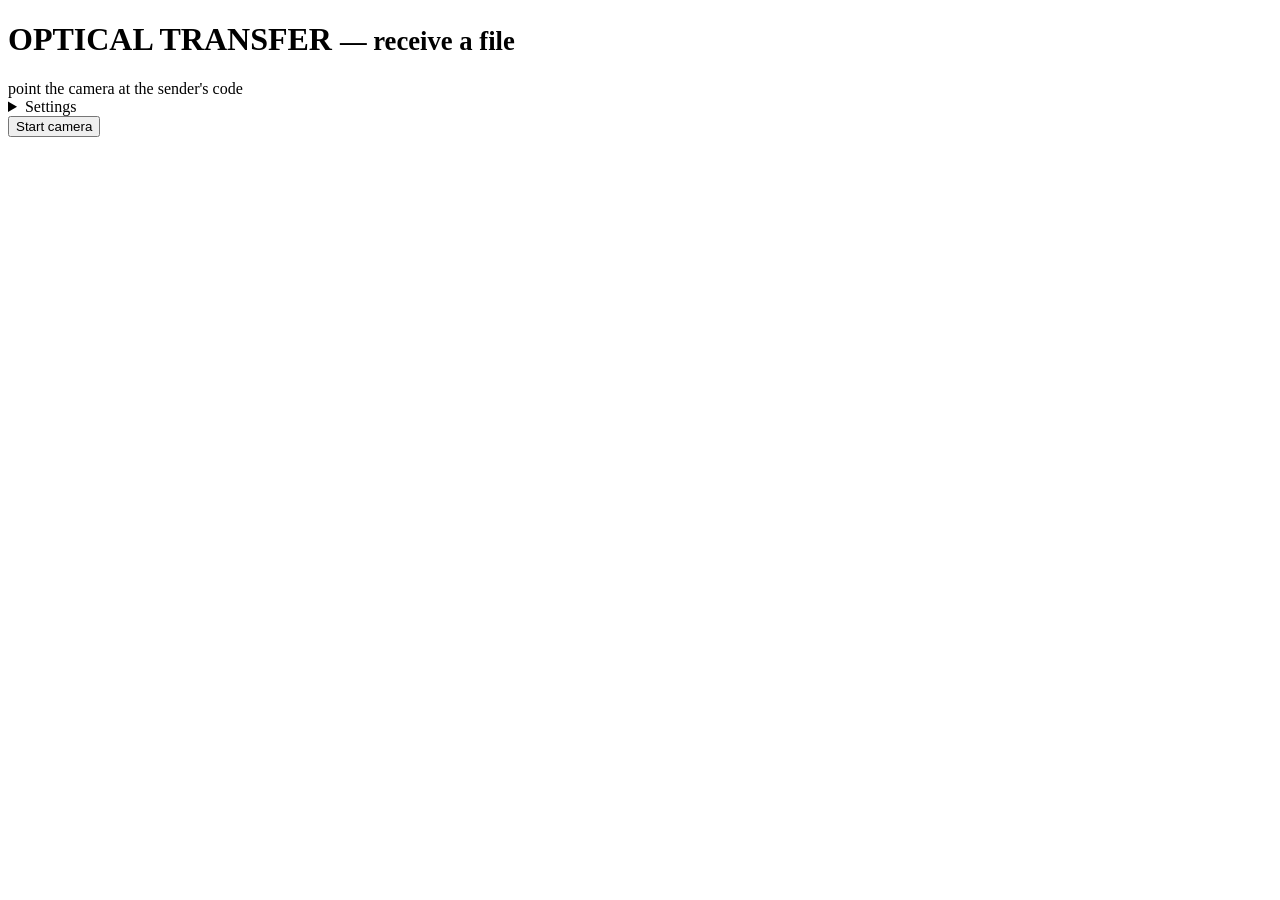
==== commit bcb276f1: "Deploy: stars contrast + fallback" ====
--- a/receive/index.html
+++ b/receive/index.html
@@ -14,12 +14,14 @@
     />
     <meta name="robots" content="index, follow" />
     <link rel="canonical" href="https://createdbyiyia.github.io/offline-file-transfer/receive/" />
-    <link rel="stylesheet" href="../shared/style.css" />
     <link rel="manifest" href="../manifest.webmanifest" />
     <link rel="apple-touch-icon" href="../icon-180.png" />
     <meta name="apple-mobile-web-app-capable" content="yes" />
     <meta name="mobile-web-app-capable" content="yes" />
     <meta name="apple-mobile-web-app-title" content="Optical Transfer" />
+    <script type="module" crossorigin src="/offline-file-transfer/assets/receive-BvcOPqOR.js"></script>
+    <link rel="modulepreload" crossorigin href="/offline-file-transfer/assets/filemeta-BreuIzRQ.js">
+    <link rel="stylesheet" crossorigin href="/offline-file-transfer/assets/style-DXrcyxDP.css">
   </head>
   <body>
     <h1><a href="../" style="color: inherit; text-decoration: none">OPTICAL TRANSFER</a> <small>— receive a file</small></h1>
@@ -76,7 +78,6 @@
       <div class="progresstrack"><div id="bar"></div></div>
     </div>
     <div id="result"></div>
-    <script type="module" src="./main.ts"></script>
     <script>
       if ("serviceWorker" in navigator)
         navigator.serviceWorker.register("../sw.js").catch(function () {});
